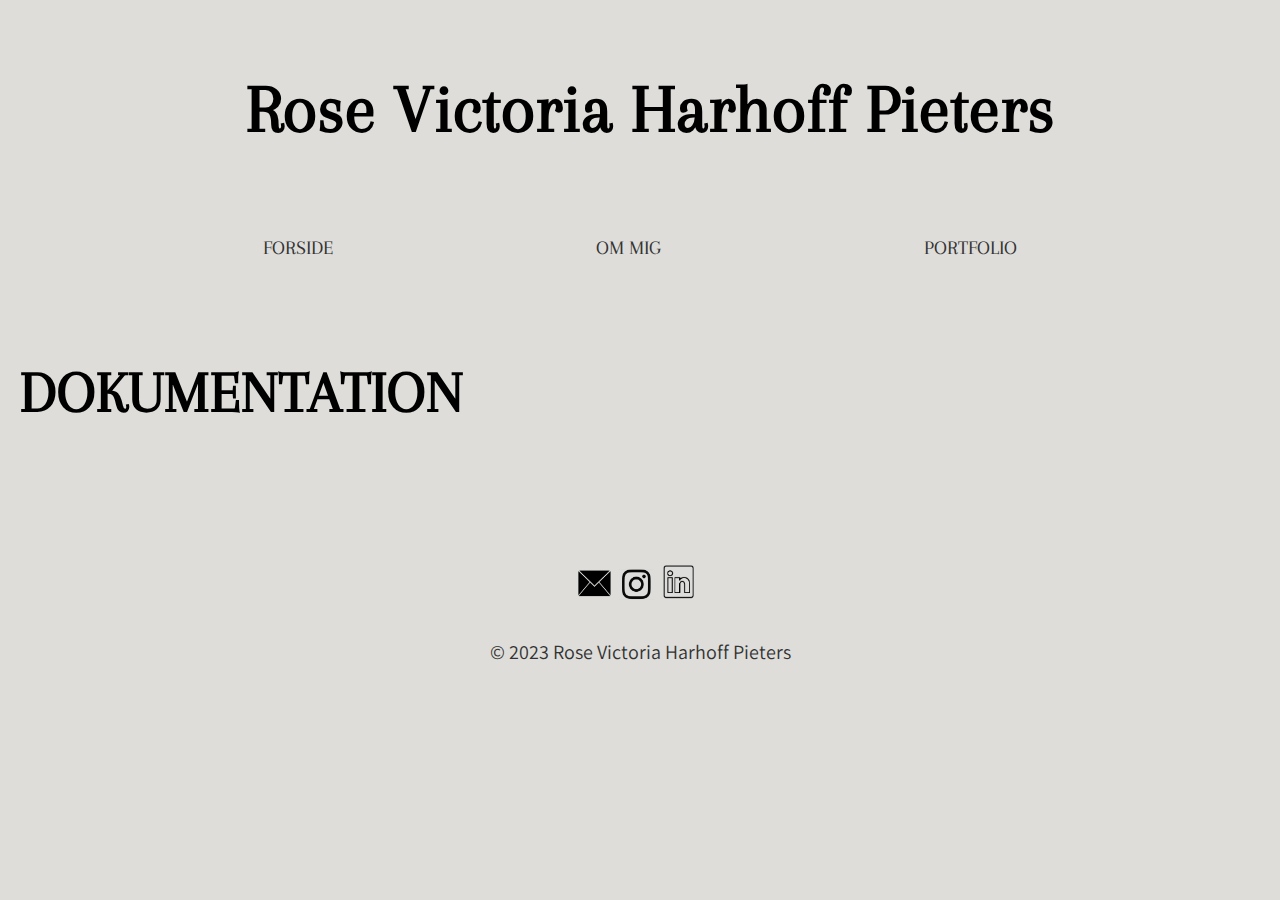
==== dokumentation.html @ 2114bf17 "meget" ====
<!DOCTYPE html>
<html lang="da">

<head>
    <meta charset="UTF-8">
    <meta http-equiv="X-UA-Compatible" content="IE=edge">
    <meta name="viewport" content="width=device-width, initial-scale=1.0">
    <link rel="apple-touch-icon" sizes="180x180" href="favicon_io-3/apple-touch-icon.png">
    <link rel="icon" type="image/png" sizes="32x32" href="favicon_io-3/favicon-32x32.png">
    <link rel="icon" type="image/png" sizes="16x16" href="favicon_io-3/favicon-16x16.png">
    <meta name="robots" content="noindex">
    <link rel="stylesheet" href="css/style.css">
    <link rel="stylesheet" href="css/dokumentation.css">
    <link rel="preconnect" href="https://fonts.googleapis.com">
    <link rel="preconnect" href="https://fonts.gstatic.com" crossorigin>
    <link href="https://fonts.googleapis.com/css2?family=Arapey&display=swap" rel="stylesheet">
    <link rel="preconnect" href="https://fonts.googleapis.com">
    <link rel="preconnect" href="https://fonts.gstatic.com" crossorigin>
    <link href="https://fonts.googleapis.com/css2?family=Arapey&family=Assistant:wght@300&display=swap"
        rel="stylesheet">
    <title>Dokumentation</title>
</head>

<body>
    <header>
        <div>
            <h1 class="overskrift_logo">Rose Victoria Harhoff Pieters</h1>
        </div>
        <nav class="nav">
            <div class="burger-menu">
                <div class="bar"></div>
                <div class="bar"></div>
                <div class="bar"></div>
            </div>
            <ul class="burger-menu-content">
                <li><a href="index.html">FORSIDE</a></li>
                <li><a href="om_mig.html">OM MIG</a></li>
                <li><a href="portfolio.html">PORTFOLIO</a></li>
            </ul>
            <div class="close-icon">
                <div class="bar"></div>
                <div class="bar"></div>
            </div>
        </nav>
    </header>

    <main>
        <div class="grid_1">
            <div>
                <h1 class="dokumentation_overskrift">DOKUMENTATION</h1>
            </div>
        </div>
    </main>

    <footer>
        <div>
            <div class="icons">
                <a class="mail" href="mailto:ropi0001@stud.kea.dk"><img src="billeder/mail.webp" alt="mail"></a>
                <a class="insta" href="https://www.instagram.com/rose.pieters/"><img src="billeder/insta.webp"
                        alt="Instagram"></a>
                <a href="https://www.linkdin.com/rose-victoria-harhoff-pieters-5a4a27220/"><img
                        src="billeder/linkdin.webp" alt="linkedin"></a>
            </div>
            <div class="navn_footer">
                <p>© 2023 Rose Victoria Harhoff Pieters</p>
            </div>
        </div>
    </footer>
    <script src="javascript/burgermenu.js"></script>
</body>

</html>
---- css/style.css ----
* {
  margin: 0;
  padding: 0;
  box-sizing: border-box;
 }

  .overskrift_logo{
    font-family: 'Arapey', serif;
    font-size: 70px;
    text-align: center;
    margin-top: 10px;
    padding-bottom: 70px;
  }
  

  body {
    background-color: rgba(201, 200, 195, 0.611);
  }

  h1 {
    font-family: 'Arapey', serif; 
    margin-left: 20px;
    padding-top: 60px;
    padding-bottom: 20px;
    font-size: 30px;
    }

    h2{
      font-family: 'Arapey', serif;
      margin-left: 20px;
      font-size: 20px; 
    }


  p {
    font-family: "Assistant", sans-serif;
    font-size: 20px;
    padding-top: 12px;
    line-height: 1.5;
    color: #333;
    }

  

img {
  width: 100%;
  height: auto;
  display: block;
}

/*NAV*/
nav ul {
  display: flex;
  flex-direction: row;
  list-style: none;
  align-items: center;    
  justify-content: space-evenly;
  padding-top: 20px;
}

nav li {
  color: #333;
  font-family: 'Arapey', serif;
  text-decoration: none;
}

nav a {
  color: #333;
  font-size: 20px;
  text-decoration: none;
  display: inline-block;
}

nav a:link {
  text-decoration: none;
}

nav a:hover,
nav a:active,
nav li.active a {
  text-decoration: underline;
}
/*NAV*/
  

  @media (min-width: 800px) {
    footer {
      display: flex;
      flex-direction: row;
      list-style: none;
      justify-content: space-evenly;
      text-align: center;
      padding-top: 40px;
      padding-bottom: 40px;
    }
  }

  
  /*BURGER-MENU*/
  .burger-menu {
    display: none;
    flex-direction: column;
    cursor: pointer;
    padding-left: 30px;
    padding-top: 20px;
  }
  .bar {
    background-color: #333;
    margin: 3px 0;
    transition: 0.4s;
    width: 30px;
    height: 2px;
  }
  .close-icon {
    display: none;
    cursor: pointer;
  }
  .close-icon .bar {
    width: 35px;
    height: 3px;
    background-color: #333;
    margin: 2px 0;
    transition: 0.4s;
  }
  .burger-menu.open .bar:nth-child(1) {
    transform: rotate(-45deg) translate(-3px, -2px);
  }
  .burger-menu.open .bar:nth-child(2) {
    opacity: 0;
  }
  .burger-menu.open .bar:nth-child(3) {
    transform: rotate(45deg) translate(-14px, -7px);
  }
  /*BURGER-MENU*/

  
  @media (max-width: 800px) {
    footer {
      text-align: center;
      padding-top: 50px;
      padding-bottom: 10px;
    }
    .burger-menu {
      display: flex;
    }
    .nav ul {
      display: none;
    }
    .nav.active ul {
      display: flex;
      flex-direction: column;
      top: 60px;
      right: 0;
      background-color: #ffffff;
      list-style: none;
      border-radius: 10px;
      padding-bottom: 20px;
    }
    .nav.active ul li {
      padding: 10px;
    }
  }
  
  .content {
    padding: 20px;
  }
  

   /*Footer*/
  .navn_footer{
    padding-top: 20px;
  }

  .insta{
    padding-top: 3.5px;
  }

  .mail{
    padding-top: 5px;
  }

  .icons {
    display: flex;
    justify-content: center;
    padding-top: 20px;
    padding-bottom: 5px;
    display: flex;
    padding-top: 80px;
  }
  
  .icons a {
    margin-right: 7px; /* Fjern margen mellem ikonerne */
  }
  
  .icons img {
    width: 35px; /* Juster bredden på ikonerne efter behov */
  }
  /*Footer*/
---- css/dokumentation.css ----
.dokumentation_overskrift{
    font-size: 60px;
    padding-top: 100px;
  }
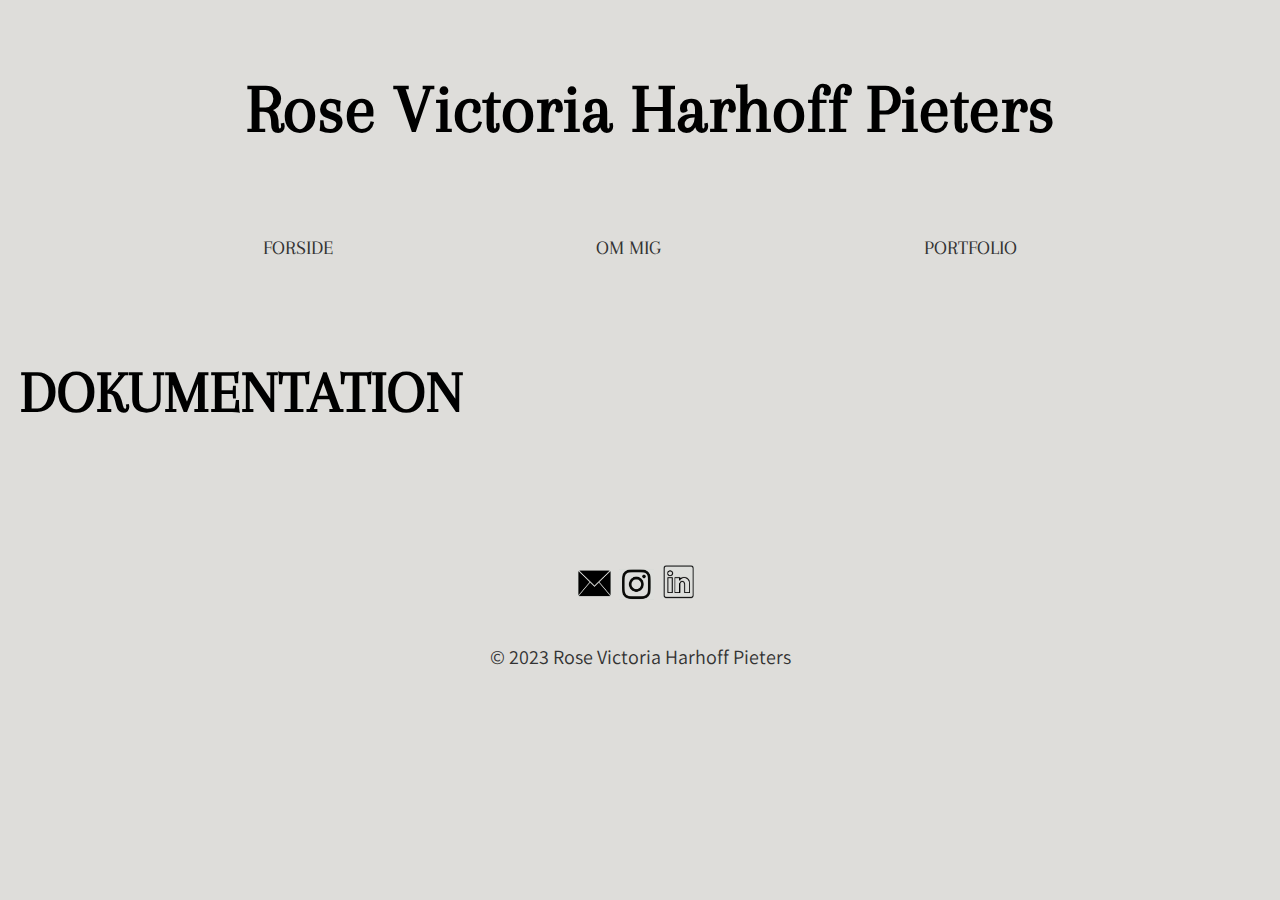
==== commit 9e92b167: "flere ting" ====
--- a/dokumentation.html
+++ b/dokumentation.html
@@ -5,9 +5,9 @@
     <meta charset="UTF-8">
     <meta http-equiv="X-UA-Compatible" content="IE=edge">
     <meta name="viewport" content="width=device-width, initial-scale=1.0">
-    <link rel="apple-touch-icon" sizes="180x180" href="favicon_io-3/apple-touch-icon.png">
-    <link rel="icon" type="image/png" sizes="32x32" href="favicon_io-3/favicon-32x32.png">
-    <link rel="icon" type="image/png" sizes="16x16" href="favicon_io-3/favicon-16x16.png">
+    <link rel="apple-touch-icon" sizes="180x180" href="favicon_io-5/apple-touch-icon.png">
+    <link rel="icon" type="image/png" sizes="32x32" href="favicon_io-5/favicon-32x32.png">
+    <link rel="icon" type="image/png" sizes="16x16" href="favicon_io-5/favicon-16x16.png">
     <meta name="robots" content="noindex">
     <link rel="stylesheet" href="css/style.css">
     <link rel="stylesheet" href="css/dokumentation.css">
--- a/css/style.css
+++ b/css/style.css
@@ -2,46 +2,45 @@
   margin: 0;
   padding: 0;
   box-sizing: border-box;
- }
-
-  .overskrift_logo{
-    font-family: 'Arapey', serif;
-    font-size: 70px;
-    text-align: center;
-    margin-top: 10px;
-    padding-bottom: 70px;
-  }
-  
-
-  body {
-    background-color: rgba(201, 200, 195, 0.611);
-  }
-
-  h1 {
-    font-family: 'Arapey', serif; 
-    margin-left: 20px;
-    padding-top: 60px;
-    padding-bottom: 20px;
-    font-size: 30px;
-    }
-
-    h2{
-      font-family: 'Arapey', serif;
-      margin-left: 20px;
-      font-size: 20px; 
-    }
-
-
-  p {
-    font-family: "Assistant", sans-serif;
-    font-size: 20px;
-    padding-top: 12px;
-    line-height: 1.5;
-    color: #333;
-    }
-
-  
-
+}
+
+.overskrift_logo{
+  font-family: 'Arapey', serif;
+  font-size: 70px;
+  text-align: center;
+  margin-top: 10px;
+  padding-bottom: 70px;
+}
+  
+
+body {
+  background-color: rgba(201, 200, 195, 0.611);
+}
+
+h1 {
+  font-family: 'Arapey', serif; 
+  margin-left: 20px;
+  padding-top: 60px;
+  padding-bottom: 20px;
+  font-size: 30px;
+}
+
+h2{
+  font-family: 'Arapey', serif;
+  margin-left: 20px;
+  font-size: 23px; 
+}
+
+
+p {
+  font-family: "Assistant", sans-serif;
+  font-size: 20px;
+  padding-top: 12px;
+  line-height: 2;
+  color: #333;
+}
+
+  
 img {
   width: 100%;
   height: auto;
@@ -83,119 +82,129 @@
 /*NAV*/
   
 
-  @media (min-width: 800px) {
-    footer {
-      display: flex;
-      flex-direction: row;
-      list-style: none;
-      justify-content: space-evenly;
-      text-align: center;
-      padding-top: 40px;
-      padding-bottom: 40px;
+@media (min-width: 800px) {
+  footer {
+    display: flex;
+    flex-direction: row;
+    list-style: none;
+    justify-content: space-evenly;
+    text-align: center;
+    padding-top: 40px;
+    padding-bottom: 40px;
+  }
+}
+
+  
+/*BURGER-MENU*/
+.burger-menu {
+  display: none;
+  flex-direction: column;
+  cursor: pointer;
+  padding-left: 30px;
+  padding-top: 20px;
+}
+
+.bar {
+  background-color: #333;
+  margin: 3px 0;
+  transition: 0.4s;
+  width: 30px;
+  height: 2px;
+}
+
+.close-icon {
+  display: none;
+  cursor: pointer;
+}
+
+.close-icon .bar {
+  width: 35px;
+  height: 3px;
+  background-color: #333;
+  margin: 2px 0;
+  transition: 0.4s;
+}
+
+.burger-menu.open .bar:nth-child(1) {
+  transform: rotate(-45deg) translate(-3px, -2px);
+}
+
+.burger-menu.open .bar:nth-child(2) {
+    opacity: 0;
+}
+
+.burger-menu.open .bar:nth-child(3) {
+  transform: rotate(45deg) translate(-14px, -7px);
+}
+/*BURGER-MENU*/
+
+  
+@media (max-width: 800px) {
+  footer {
+    text-align: center;
+    padding-top: 50px;
+    padding-bottom: 10px;
+  }
+
+  .burger-menu {
+    display: flex;
+  }
+
+  .nav ul {
+    display: none;
+  }
+
+  .nav.active ul {
+    display: flex;
+    flex-direction: column;
+    top: 60px;
+    right: 0;
+    background-color: #ffffff;
+    list-style: none;
+    border-radius: 10px;
+    padding-bottom: 20px;
     }
-  }
-
-  
-  /*BURGER-MENU*/
-  .burger-menu {
-    display: none;
-    flex-direction: column;
-    cursor: pointer;
-    padding-left: 30px;
-    padding-top: 20px;
-  }
-  .bar {
-    background-color: #333;
-    margin: 3px 0;
-    transition: 0.4s;
-    width: 30px;
-    height: 2px;
-  }
-  .close-icon {
-    display: none;
-    cursor: pointer;
-  }
-  .close-icon .bar {
-    width: 35px;
-    height: 3px;
-    background-color: #333;
-    margin: 2px 0;
-    transition: 0.4s;
-  }
-  .burger-menu.open .bar:nth-child(1) {
-    transform: rotate(-45deg) translate(-3px, -2px);
-  }
-  .burger-menu.open .bar:nth-child(2) {
-    opacity: 0;
-  }
-  .burger-menu.open .bar:nth-child(3) {
-    transform: rotate(45deg) translate(-14px, -7px);
-  }
-  /*BURGER-MENU*/
-
-  
-  @media (max-width: 800px) {
-    footer {
-      text-align: center;
-      padding-top: 50px;
-      padding-bottom: 10px;
-    }
-    .burger-menu {
-      display: flex;
-    }
-    .nav ul {
-      display: none;
-    }
-    .nav.active ul {
-      display: flex;
-      flex-direction: column;
-      top: 60px;
-      right: 0;
-      background-color: #ffffff;
-      list-style: none;
-      border-radius: 10px;
-      padding-bottom: 20px;
-    }
-    .nav.active ul li {
-      padding: 10px;
-    }
-  }
-  
-  .content {
-    padding: 20px;
-  }
-  
-
-   /*Footer*/
-  .navn_footer{
-    padding-top: 20px;
-  }
-
-  .insta{
-    padding-top: 3.5px;
-  }
-
-  .mail{
-    padding-top: 5px;
-  }
-
-  .icons {
-    display: flex;
-    justify-content: center;
-    padding-top: 20px;
-    padding-bottom: 5px;
-    display: flex;
-    padding-top: 80px;
-  }
-  
-  .icons a {
-    margin-right: 7px; /* Fjern margen mellem ikonerne */
-  }
-  
-  .icons img {
-    width: 35px; /* Juster bredden på ikonerne efter behov */
-  }
-  /*Footer*/
+
+  .nav.active ul li {
+    padding: 10px;
+  }
+}
+  
+.content {
+  padding: 20px;
+}
+  
+
+/*Footer*/
+.navn_footer{
+  padding-top: 20px;
+}
+
+.insta{
+  padding-top: 3.5px;
+}
+
+.mail{
+  padding-top: 5px;
+}
+
+.icons {
+  display: flex;
+  justify-content: center;
+  padding-top: 20px;
+  padding-bottom: 5px;
+  display: flex;
+  padding-top: 80px;
+}
+  
+.icons a {
+  margin-right: 7px; /* Fjern margen mellem ikonerne */
+}
+  
+.icons img {
+  width: 35px; /* Juster bredden på ikonerne efter behov */
+}
+/*Footer*/
   
 
  
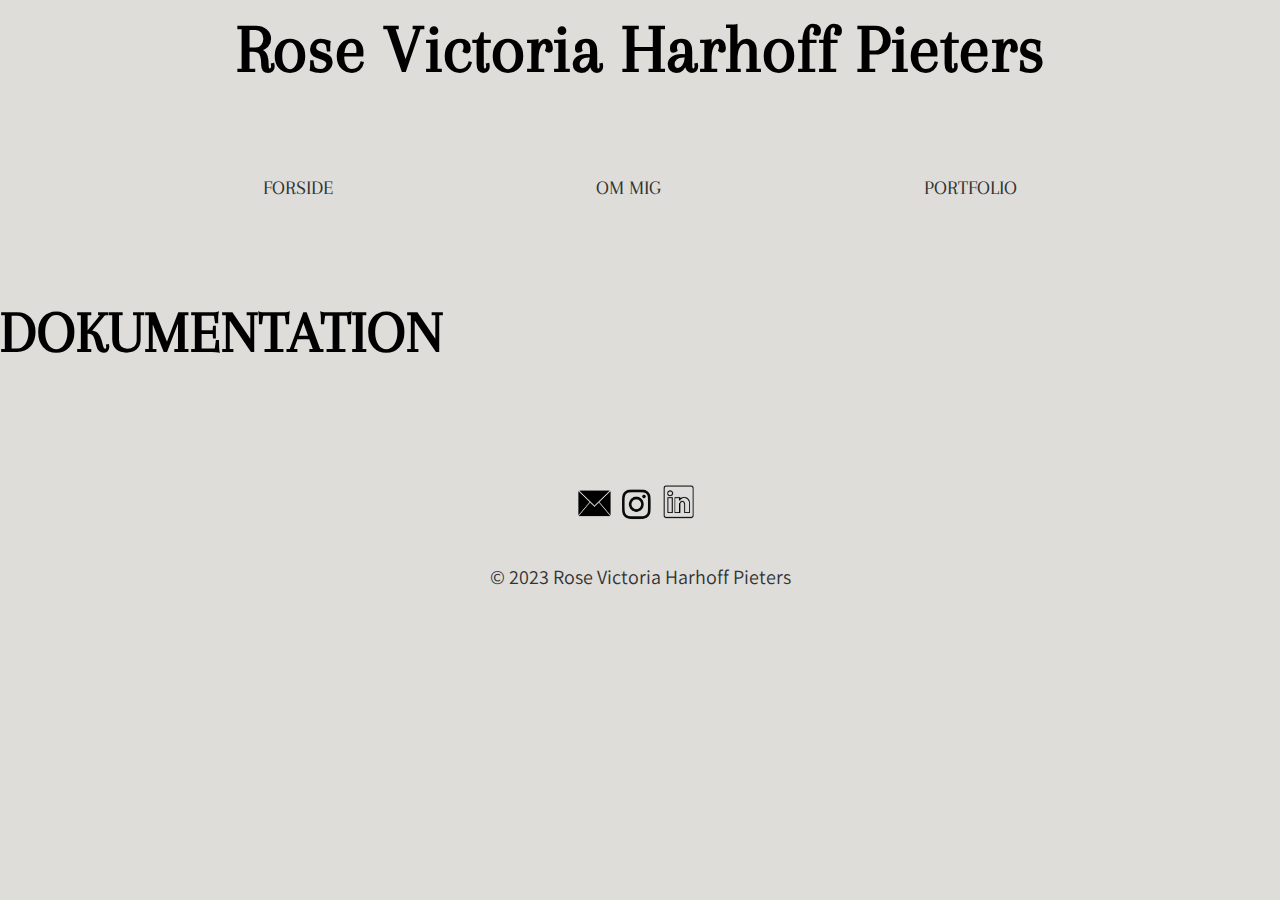
==== commit c4c4031f: "mange ting" ====
--- a/dokumentation.html
+++ b/dokumentation.html
@@ -23,9 +23,9 @@
 
 <body>
     <header>
-        <div>
+        <a href="index.html">
             <h1 class="overskrift_logo">Rose Victoria Harhoff Pieters</h1>
-        </div>
+        </a>
         <nav class="nav">
             <div class="burger-menu">
                 <div class="bar"></div>
--- a/css/style.css
+++ b/css/style.css
@@ -19,10 +19,6 @@
 
 h1 {
   font-family: 'Arapey', serif; 
-  margin-left: 20px;
-  padding-top: 60px;
-  padding-bottom: 20px;
-  font-size: 30px;
 }
 
 h2{
@@ -39,6 +35,17 @@
   line-height: 2;
   color: #333;
 }
+
+/* link */
+a {
+  text-decoration: none; /* Fjern understregning */
+  color: inherit; /* Arver farven fra det omkringliggende element (samme farve som normal tekst) */
+}
+
+a:hover {
+  color: inherit; /* Ingen farveændring ved hover */
+}
+/* link */
 
   
 img {
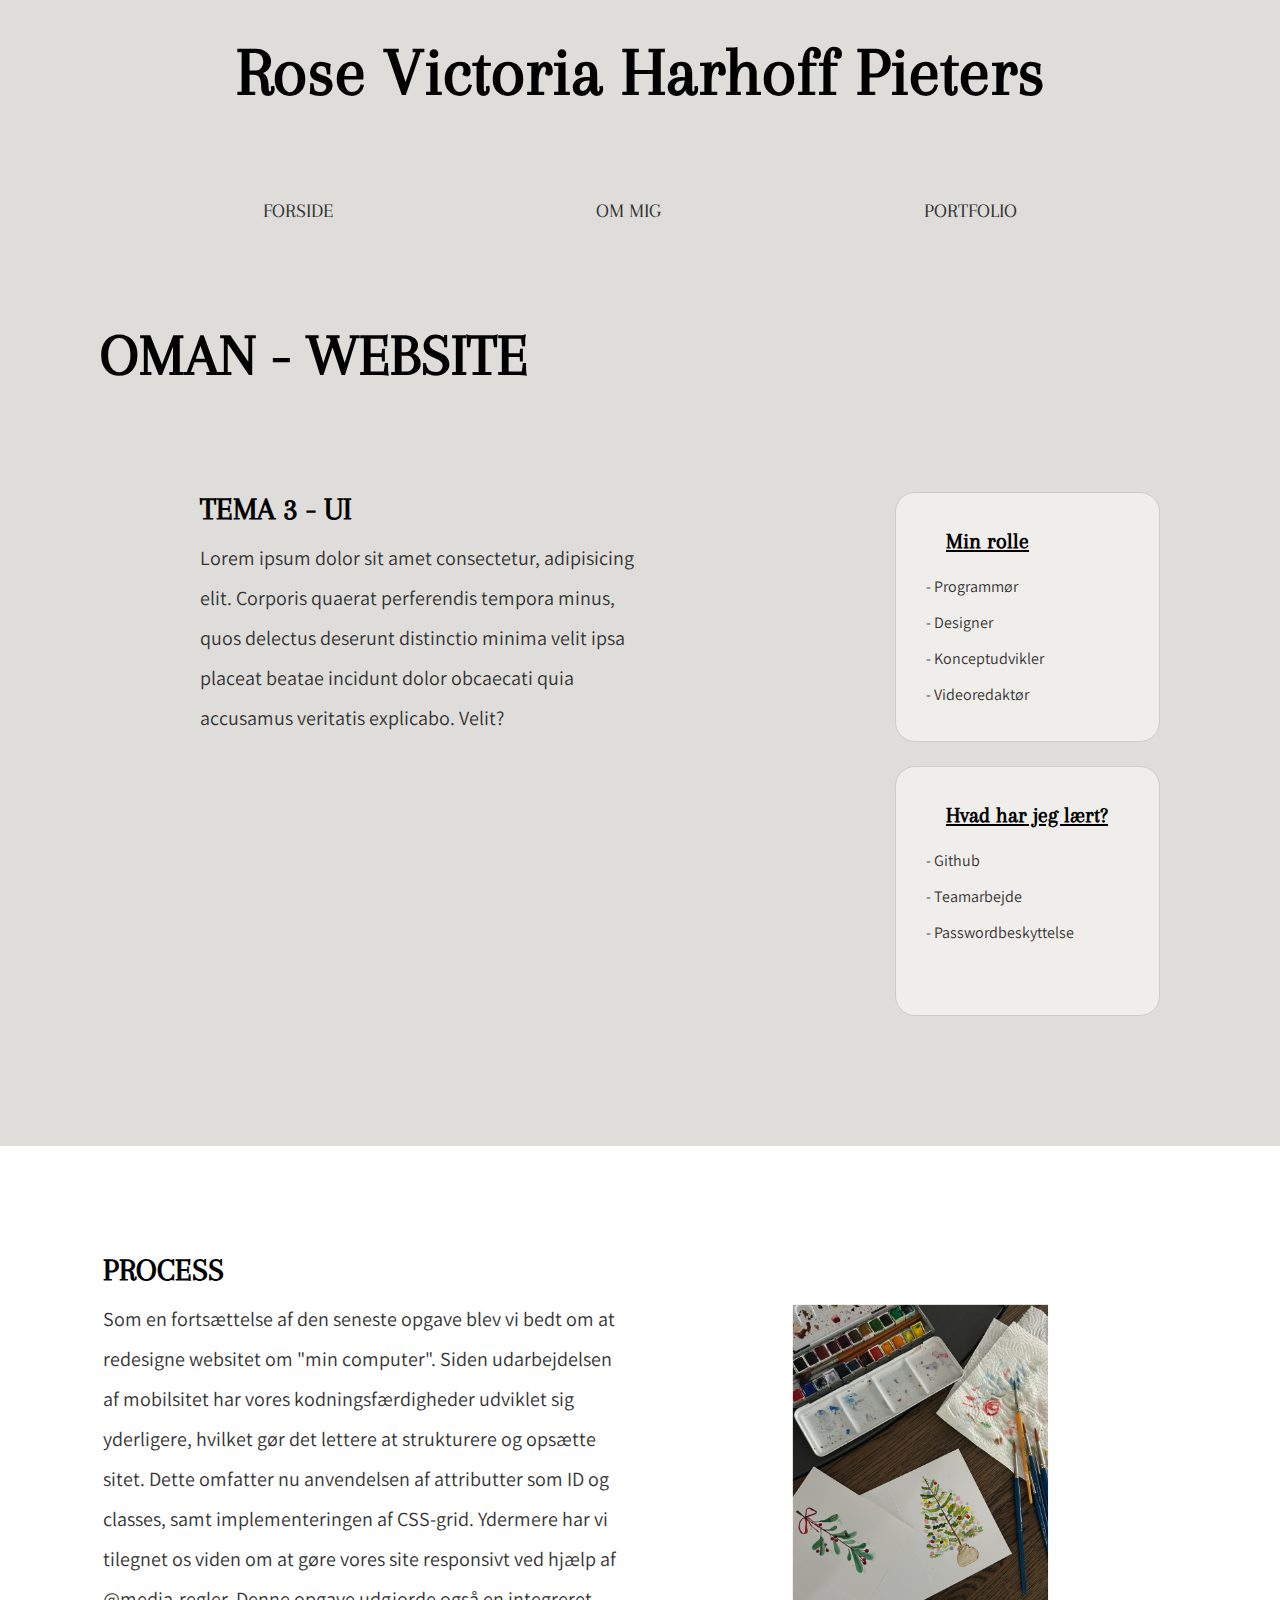
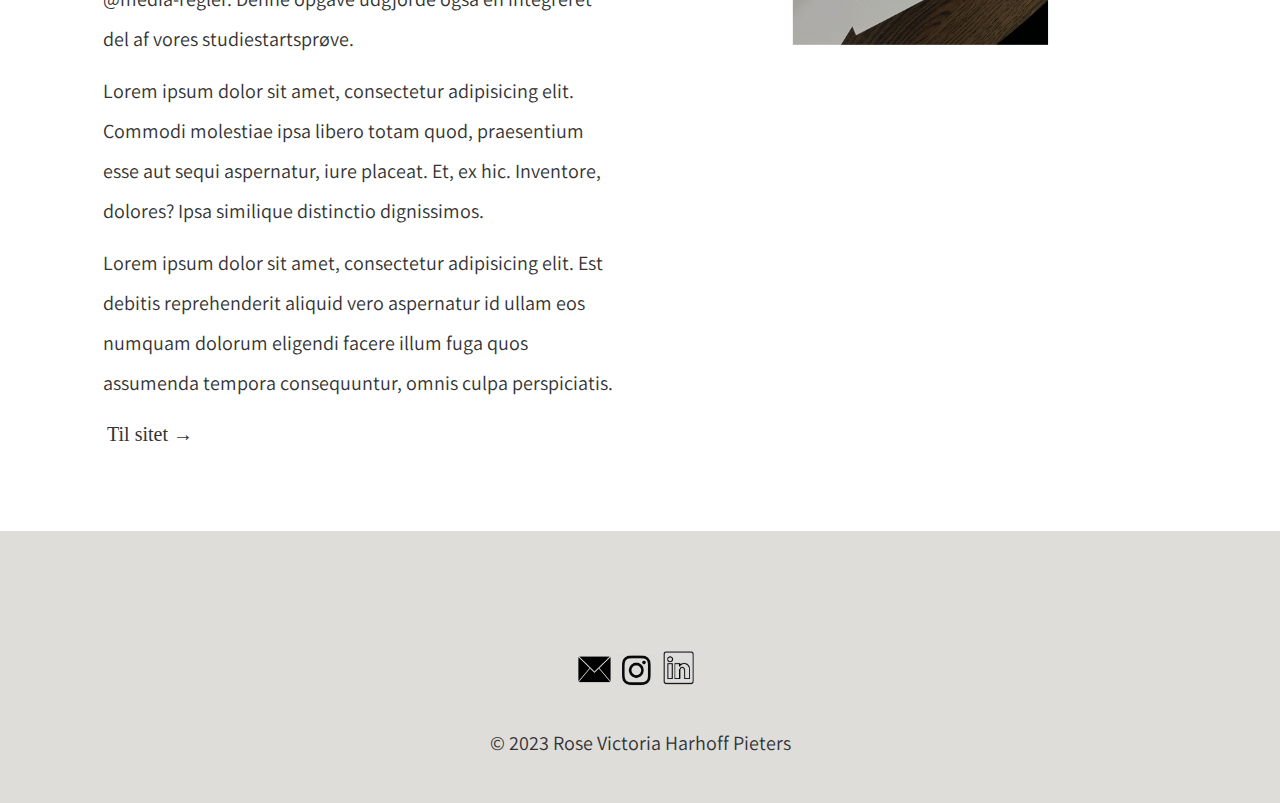
==== commit bcd2e605: "mange ting" ====
--- a/dokumentation.html
+++ b/dokumentation.html
@@ -47,14 +47,66 @@
     <main>
         <div class="grid_1">
             <div>
-                <h1 class="dokumentation_overskrift">DOKUMENTATION</h1>
+                <h1 class="ui_overskrift">OMAN - WEBSITE</h1>
+            </div>
+        </div>
+
+        <div class="sec_emne">
+            <div class="sec_opgave">
+                <h1>TEMA 3 - UI</h1>
+                <p>Lorem ipsum dolor sit amet consectetur, adipisicing elit. Corporis quaerat perferendis tempora minus,
+                    quos delectus deserunt distinctio minima velit ipsa placeat beatae incidunt dolor obcaecati quia
+                    accusamus veritatis explicabo. Velit?
+                </p>
+            </div>
+            <div class="sec_rolle">
+                <div class="div_box">
+                    <h2 class="h2_box">Min rolle</h2>
+                    <p class="p_box">- Programmør</p>
+                    <p class="p_box">- Designer</p>
+                    <p class="p_box">- Konceptudvikler</p>
+                    <p class="p_box">- Videoredaktør</p>
+                </div>
+                <div class="div_box">
+                    <h2 class="h2_box">Hvad har jeg lært?</h2>
+                    <p class="p_box">- Github</p>
+                    <p class="p_box">- Teamarbejde</p>
+                    <p class="p_box">- Passwordbeskyttelse</p>
+                </div>
+            </div>
+        </div>
+
+        <div class="process">
+            <div class="process_tekst">
+                <h1>PROCESS</h1>
+                <p>Som en fortsættelse af den seneste opgave blev vi bedt om at redesigne websitet om "min computer".
+                    Siden udarbejdelsen af mobilsitet har vores kodningsfærdigheder udviklet sig yderligere, hvilket gør
+                    det lettere at strukturere og opsætte sitet. Dette omfatter nu anvendelsen af attributter som ID og
+                    classes, samt implementeringen af CSS-grid. Ydermere har vi tilegnet os viden om at gøre vores site
+                    responsivt ved hjælp af @media-regler. Denne opgave udgjorde også en integreret del af vores
+                    studiestartsprøve.
+                </p>
+                <p>Lorem ipsum dolor sit amet, consectetur adipisicing elit. Commodi molestiae ipsa libero totam quod,
+                    praesentium esse aut sequi aspernatur, iure placeat. Et, ex hic. Inventore, dolores? Ipsa similique
+                    distinctio dignissimos.
+                </p>
+                <p>Lorem ipsum dolor sit amet, consectetur adipisicing elit. Est debitis reprehenderit aliquid vero
+                    aspernatur id ullam eos numquam dolorum eligendi facere illum fuga quos assumenda tempora
+                    consequuntur, omnis culpa perspiciatis.
+                </p>
+                <a class="link_box" href="https://rosevhp.dk/kea/05_indhold/02_redesign">
+                    Til sitet<span> &#8594; </span>
+                </a>
+            </div>
+            <div class="typografi_foto">
+                <img class="foto_krea" src="billeder/krea.webp" alt="Billede af typografi">
             </div>
         </div>
     </main>
 
     <footer>
         <div>
-            <div class="icons">
+            <div class=" icons">
                 <a class="mail" href="mailto:ropi0001@stud.kea.dk"><img src="billeder/mail.webp" alt="mail"></a>
                 <a class="insta" href="https://www.instagram.com/rose.pieters/"><img src="billeder/insta.webp"
                         alt="Instagram"></a>
--- a/css/dokumentation.css
+++ b/css/dokumentation.css
@@ -1,5 +1,99 @@
-.dokumentation_overskrift{
-    font-size: 60px;
-    padding-top: 100px;
-  }
-    +h1{
+  padding-top: 23px;
+}
+  
+.ui_overskrift{
+  font-size: 60px;
+  padding-top: 100px;
+  padding-left: 100px;
+}
+    
+.sec_emne{
+  display: grid;
+  grid-template-columns: repeat(2, 1fr);
+  padding-top: 80px;
+  padding-bottom: 80px;
+  grid-column-gap: 10px;
+  justify-content: space-evenly;
+}
+  
+.sec_rolle{
+  justify-content: center;
+  align-items: center;
+  padding-left: 250px;
+}
+  
+.sec_opgave{
+  padding-left: 200px;
+}
+  
+/* Info boks */
+.div_box {
+  border: 1px solid #ccc !important;
+  border-radius: 20px;
+  padding: 36px;
+  width: 265px; /* Juster dette efter behov for at ændre bredden af div_box */
+  height: 250px; /* Gør højden den samme som bredden for at opnå en kvadratisk form */
+  margin-top: 24px;
+  padding-left: 30px;
+  border-color: rgb(240, 238, 234);
+  background-color: rgb(240, 238, 234);
+}
+
+.h2_box{
+font-size: 22px;
+text-decoration: underline;
+padding-bottom: 10px;
+}
+
+.p_box{
+font-size: 16px;
+  line-height: 1.5;
+}
+
+.box_opgave{
+  padding-top: 50px;
+}
+/* Info boks */
+  
+
+.process {
+  margin-top: 50px;
+  padding-top: 80px;
+  padding-bottom: 80px;
+  display: grid;
+  grid-template-columns: repeat(2, 1fr);
+  gap: 45px;
+  padding-left: 100px;  
+  padding-right: 100px;
+  border-style: solid;
+  border-color: #ffffff;
+  background-color: #ffffff;
+}
+  
+  
+/* Link der fører videre */
+.link_box {
+  text-decoration: none; /* Fjerner understregning */
+  display: inline-block; /* Gør linket til et blok-element, så styling som margin og padding fungerer korrekt */
+  color: #333; /* Tekstfarve */
+  font-size: 20px;
+  padding-top: 20px;
+  padding-left: 4px;
+  border-bottom: 2px solid transparent; /* Streg i bunden, starter som gennemsigtig */
+  transition: border-bottom 0.3s; /* Overgangseffekt på stregen */
+}
+  
+.link_box:hover {
+  border-bottom: 2px solid #333; /* Viser stregen ved hover */
+}
+/* Link der fører videre */
+
+
+
+.foto_krea{
+  padding-top: 37px;
+  padding-left: 19%;
+  padding-right: 19%;
+  transform: scale(0.8); /* Juster dette tal for at ændre størrelsen (0.8 betyder 80% af originalstørrelsen) */
+}  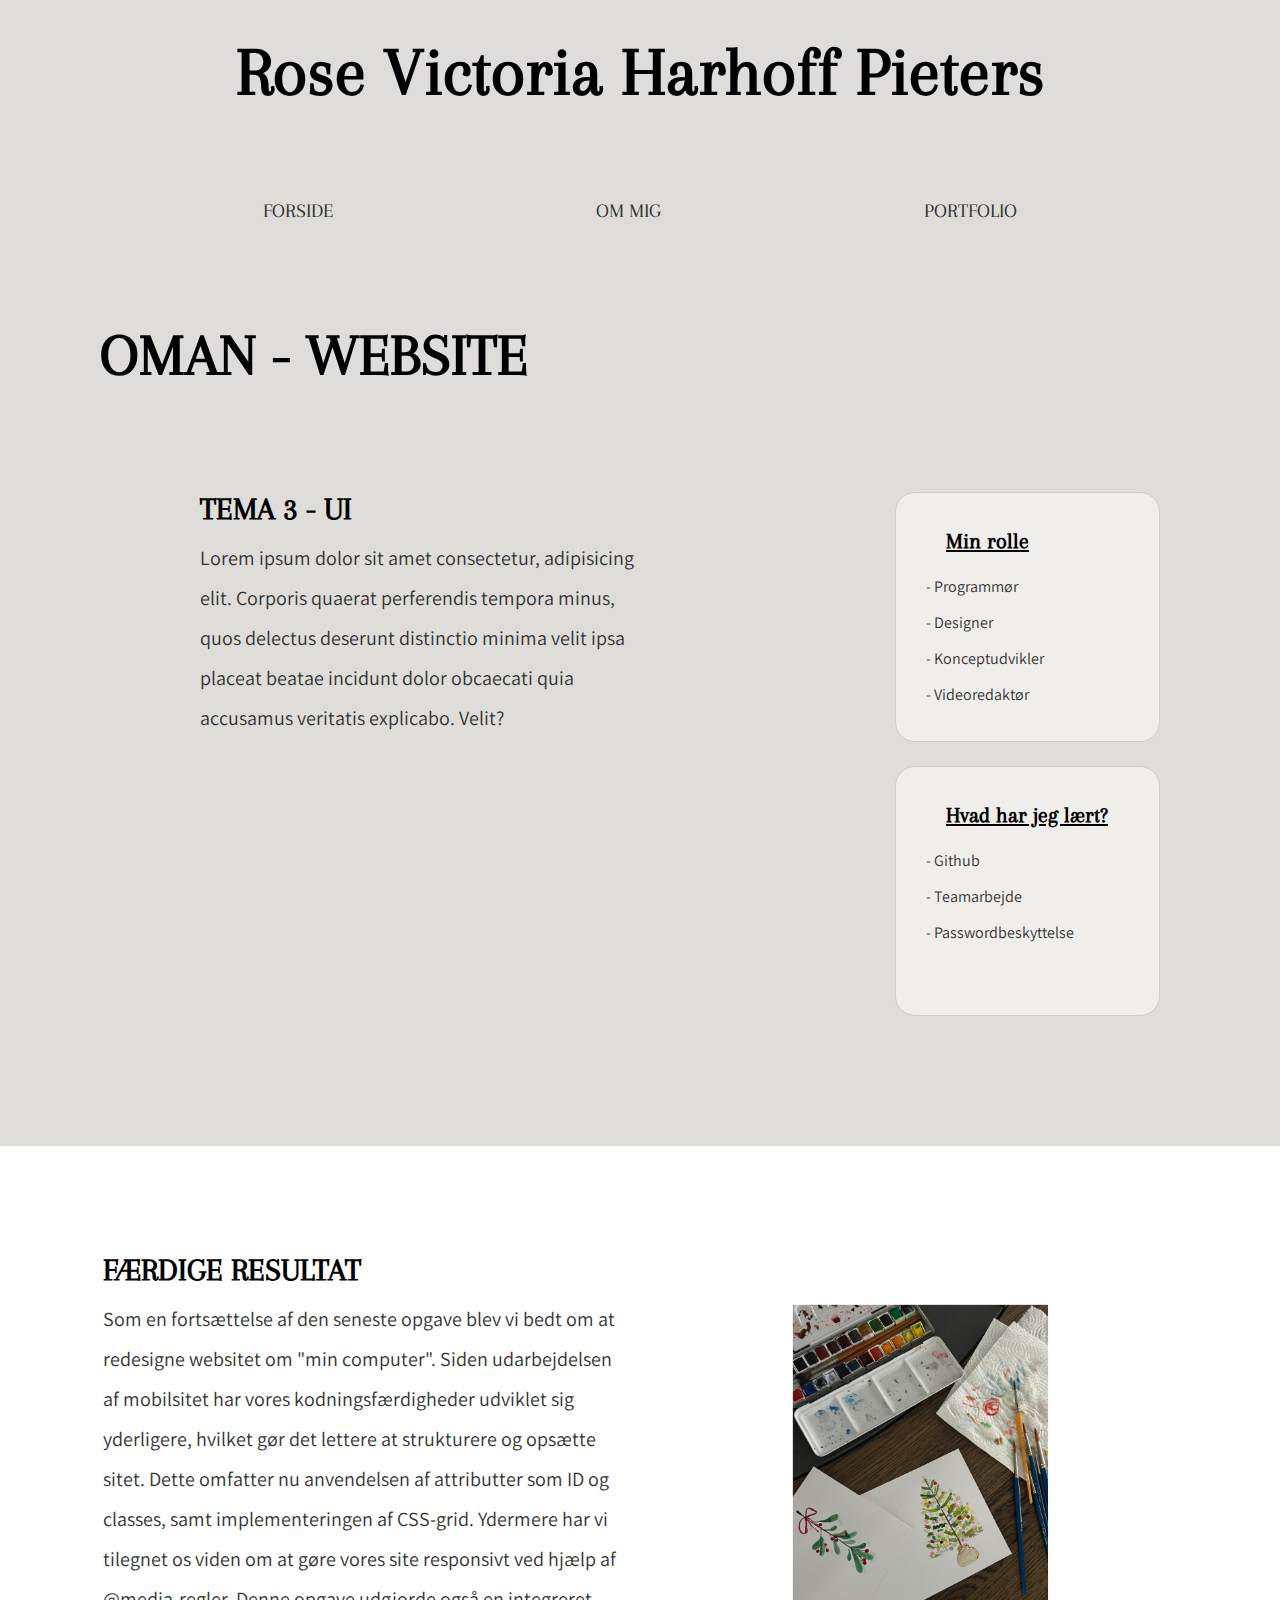
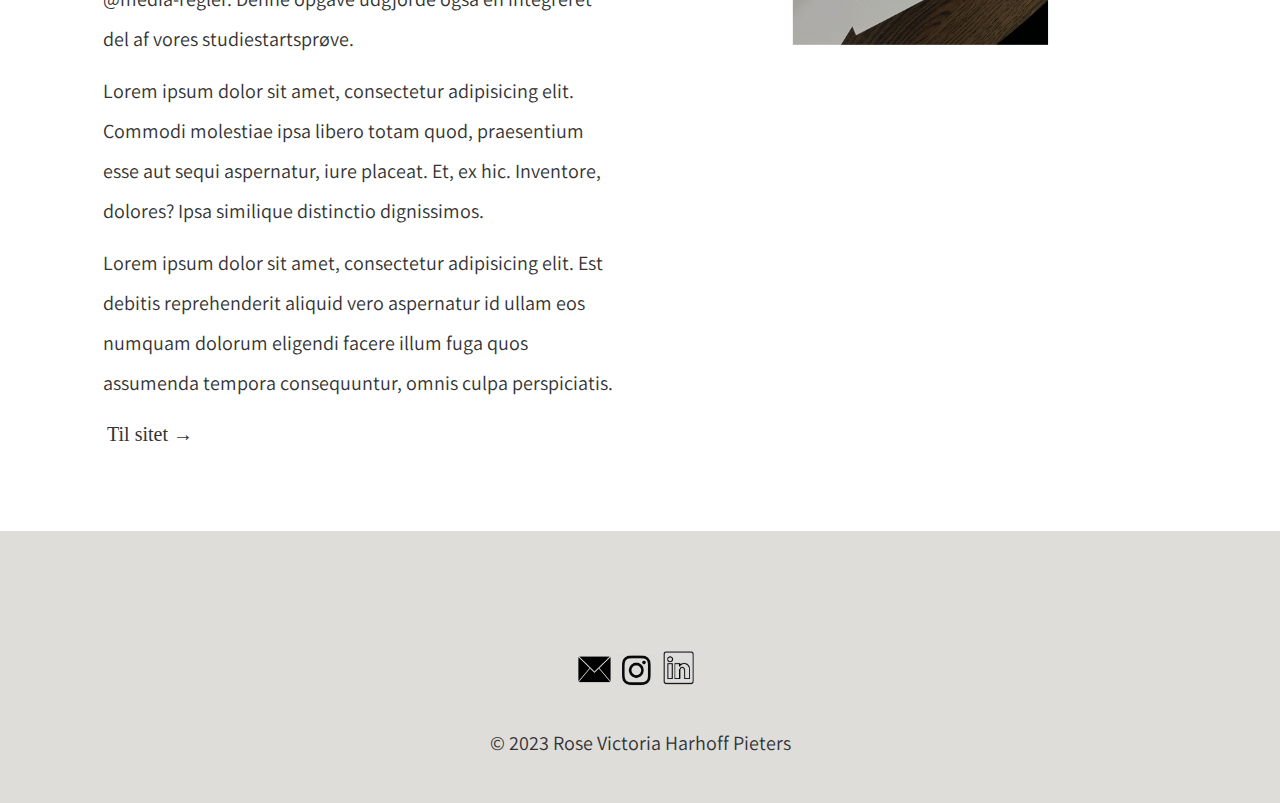
==== commit 22918a7e: "mange ting" ====
--- a/dokumentation.html
+++ b/dokumentation.html
@@ -45,10 +45,8 @@
     </header>
 
     <main>
-        <div class="grid_1">
-            <div>
-                <h1 class="ui_overskrift">OMAN - WEBSITE</h1>
-            </div>
+        <div>
+            <h1 class="ui_overskrift">OMAN - WEBSITE</h1>
         </div>
 
         <div class="sec_emne">
@@ -77,8 +75,8 @@
         </div>
 
         <div class="process">
-            <div class="process_tekst">
-                <h1>PROCESS</h1>
+            <div>
+                <h1>FÆRDIGE RESULTAT</h1>
                 <p>Som en fortsættelse af den seneste opgave blev vi bedt om at redesigne websitet om "min computer".
                     Siden udarbejdelsen af mobilsitet har vores kodningsfærdigheder udviklet sig yderligere, hvilket gør
                     det lettere at strukturere og opsætte sitet. Dette omfatter nu anvendelsen af attributter som ID og
@@ -94,12 +92,12 @@
                     aspernatur id ullam eos numquam dolorum eligendi facere illum fuga quos assumenda tempora
                     consequuntur, omnis culpa perspiciatis.
                 </p>
-                <a class="link_box" href="https://rosevhp.dk/kea/05_indhold/02_redesign">
+                <a class="link_box" href="https://rosevhp.dk/kea/03_ux/01_kodet_site">
                     Til sitet<span> &#8594; </span>
                 </a>
             </div>
-            <div class="typografi_foto">
-                <img class="foto_krea" src="billeder/krea.webp" alt="Billede af typografi">
+            <div>
+                <img class="krea_foto" src="billeder/krea.webp" alt="Billede af typografi">
             </div>
         </div>
     </main>
--- a/css/style.css
+++ b/css/style.css
@@ -12,7 +12,6 @@
   padding-bottom: 70px;
 }
   
-
 body {
   background-color: rgba(201, 200, 195, 0.611);
 }
@@ -26,7 +25,6 @@
   margin-left: 20px;
   font-size: 23px; 
 }
-
 
 p {
   font-family: "Assistant", sans-serif;
@@ -87,7 +85,81 @@
   text-decoration: underline;
 }
 /*NAV*/
-  
+
+/*Footer*/
+.navn_footer{
+  padding-top: 20px;
+}
+
+.insta{
+  padding-top: 3.5px;
+}
+
+.mail{
+  padding-top: 5px;
+}
+
+.icons {
+  display: flex;
+  justify-content: center;
+  padding-top: 20px;
+  padding-bottom: 5px;
+  display: flex;
+  padding-top: 80px;
+}
+  
+.icons a {
+  margin-right: 7px; /* Fjern margen mellem ikonerne */
+}
+  
+.icons img {
+  width: 35px; /* Juster bredden på ikonerne efter behov */
+}
+/*Footer*/
+  
+
+/*BURGER-MENU*/
+.burger-menu {
+  display: none;
+  flex-direction: column;
+  cursor: pointer;
+  padding-left: 30px;
+  padding-top: 20px;
+}
+
+.bar {
+  background-color: #333;
+  margin: 3px 0;
+  transition: 0.4s;
+  width: 30px;
+  height: 2px;
+}
+
+.close-icon {
+  display: none;
+  cursor: pointer;
+}
+
+.close-icon .bar {
+  width: 35px;
+  height: 3px;
+  background-color: #333;
+  margin: 2px 0;
+  transition: 0.4s;
+}
+
+.burger-menu.open .bar:nth-child(1) {
+  transform: rotate(-45deg) translate(-3px, -2px);
+}
+
+.burger-menu.open .bar:nth-child(2) {
+    opacity: 0;
+}
+
+.burger-menu.open .bar:nth-child(3) {
+  transform: rotate(45deg) translate(-14px, -7px);
+}
+/*BURGER-MENU*/
 
 @media (min-width: 800px) {
   footer {
@@ -100,51 +172,6 @@
     padding-bottom: 40px;
   }
 }
-
-  
-/*BURGER-MENU*/
-.burger-menu {
-  display: none;
-  flex-direction: column;
-  cursor: pointer;
-  padding-left: 30px;
-  padding-top: 20px;
-}
-
-.bar {
-  background-color: #333;
-  margin: 3px 0;
-  transition: 0.4s;
-  width: 30px;
-  height: 2px;
-}
-
-.close-icon {
-  display: none;
-  cursor: pointer;
-}
-
-.close-icon .bar {
-  width: 35px;
-  height: 3px;
-  background-color: #333;
-  margin: 2px 0;
-  transition: 0.4s;
-}
-
-.burger-menu.open .bar:nth-child(1) {
-  transform: rotate(-45deg) translate(-3px, -2px);
-}
-
-.burger-menu.open .bar:nth-child(2) {
-    opacity: 0;
-}
-
-.burger-menu.open .bar:nth-child(3) {
-  transform: rotate(45deg) translate(-14px, -7px);
-}
-/*BURGER-MENU*/
-
   
 @media (max-width: 800px) {
   footer {
@@ -182,36 +209,7 @@
 }
   
 
-/*Footer*/
-.navn_footer{
-  padding-top: 20px;
-}
-
-.insta{
-  padding-top: 3.5px;
-}
-
-.mail{
-  padding-top: 5px;
-}
-
-.icons {
-  display: flex;
-  justify-content: center;
-  padding-top: 20px;
-  padding-bottom: 5px;
-  display: flex;
-  padding-top: 80px;
-}
-  
-.icons a {
-  margin-right: 7px; /* Fjern margen mellem ikonerne */
-}
-  
-.icons img {
-  width: 35px; /* Juster bredden på ikonerne efter behov */
-}
-/*Footer*/
+
   
 
  
--- a/css/dokumentation.css
+++ b/css/dokumentation.css
@@ -16,18 +16,19 @@
   grid-column-gap: 10px;
   justify-content: space-evenly;
 }
+
+.sec_opgave{
+  padding-left: 200px;
+}
   
+  
+/* Info boks */
 .sec_rolle{
   justify-content: center;
   align-items: center;
   padding-left: 250px;
 }
-  
-.sec_opgave{
-  padding-left: 200px;
-}
-  
-/* Info boks */
+
 .div_box {
   border: 1px solid #ccc !important;
   border-radius: 20px;
@@ -49,10 +50,6 @@
 .p_box{
 font-size: 16px;
   line-height: 1.5;
-}
-
-.box_opgave{
-  padding-top: 50px;
 }
 /* Info boks */
   
@@ -89,9 +86,7 @@
 }
 /* Link der fører videre */
 
-
-
-.foto_krea{
+.krea_foto{
   padding-top: 37px;
   padding-left: 19%;
   padding-right: 19%;
